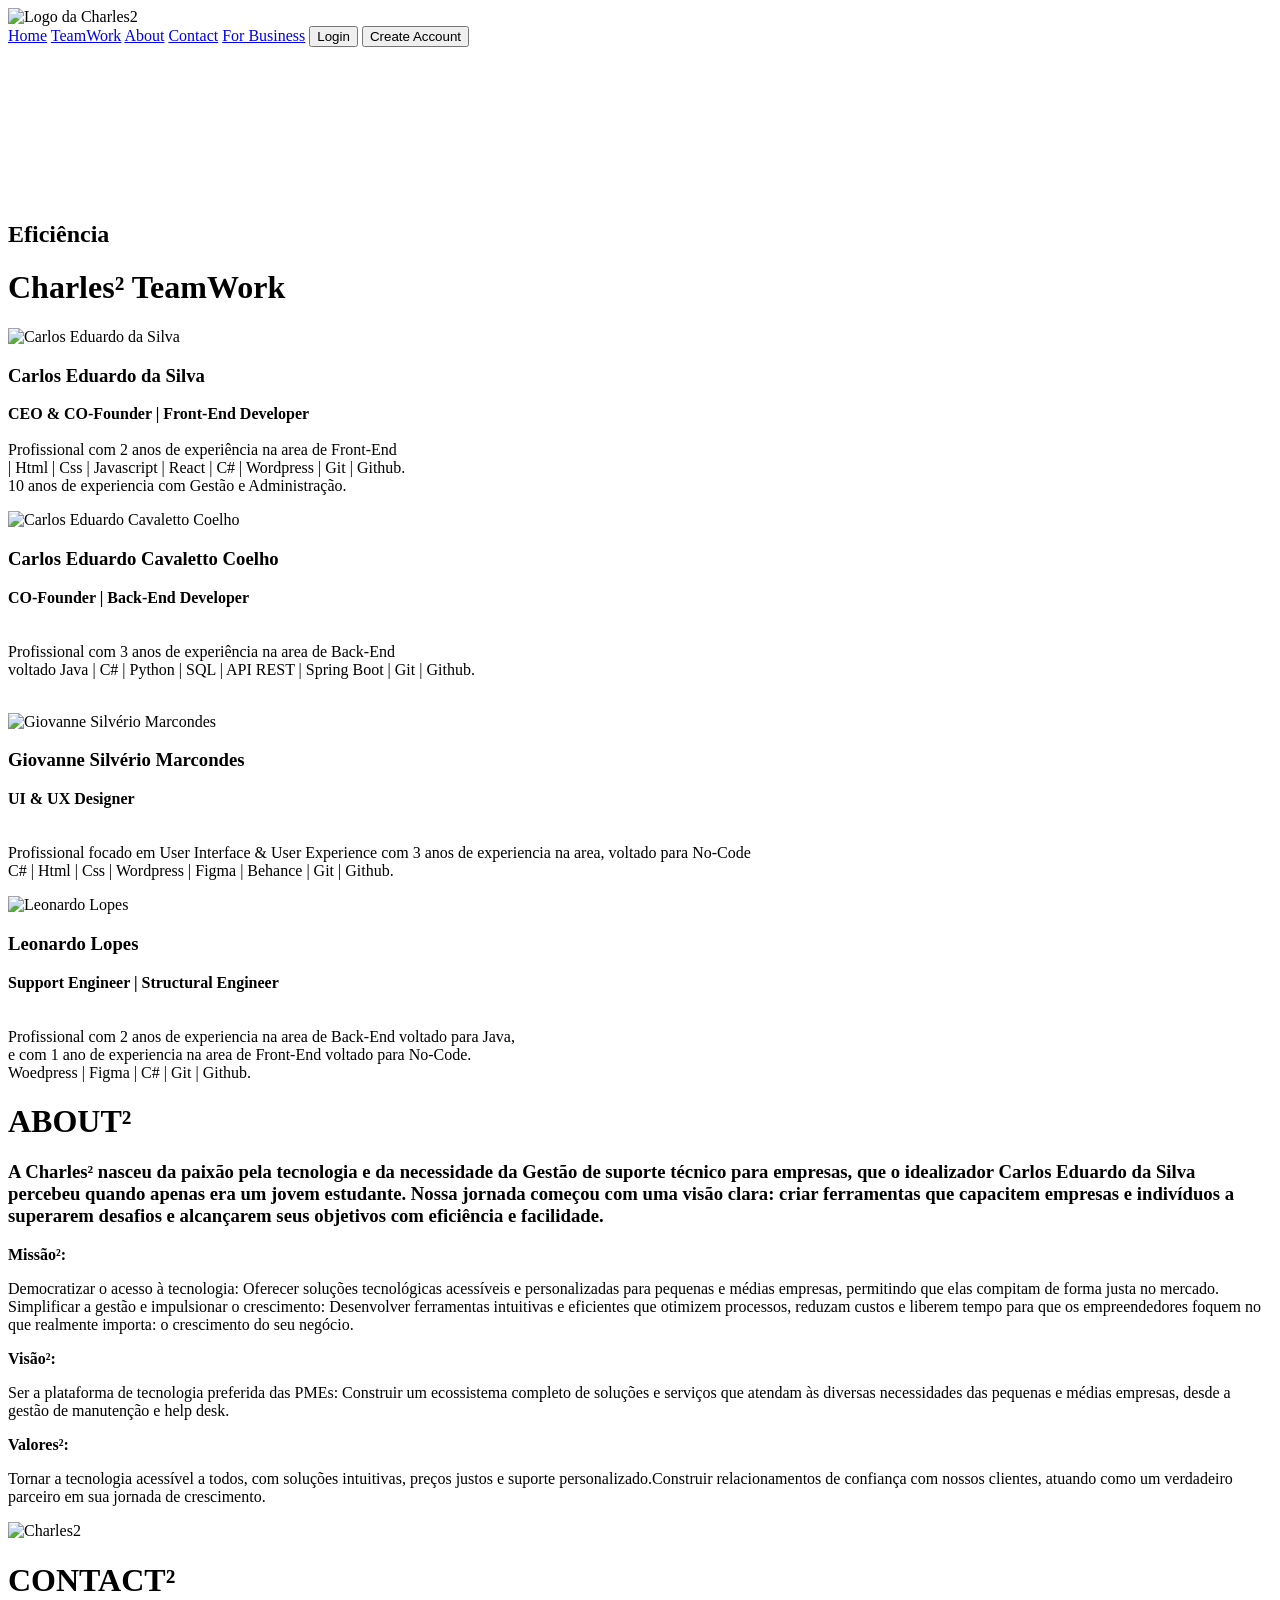
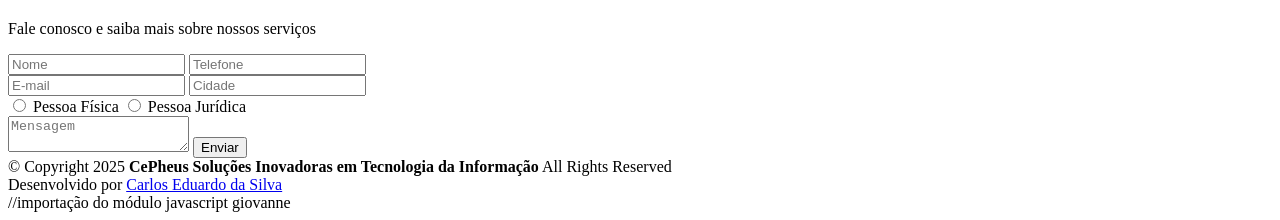
==== index.html @ c358fe12 "Update index.html" ====
<!DOCTYPE html>
<html lang="pt-br">
<head>
    <meta charset="UTF-8">
    <meta name="viewport" content="width=device-width, initial-scale=1.0">
    <title>Charles²</title>
    <link rel="stylesheet" href="css/style.css">
</head>
<body>
    <header class="header">
        <img src="Images/Charles2-removebg-preview.png" width="200" height="200" alt="Logo da Charles2" class="logo">
        <nav>
            <a href="#">Home</a>
            <a href="#">TeamWork</a>
            <a href="#">About</a>
            <a href="#">Contact</a>
            <a href="#">For Business</a>
            <a href="Login.html"><button class="button">Login</button></a>
            <a href="Cadastro.html"><button class="button">Create Account</button></a>
        </nav>
    </header>
    
    <section class="hero">
        <video autoplay loop muted playinline class="background-video">
            <source src="Images/2675511-hd_1920_1080_24fps (1).mp4" type="video/mp4">
        </video>
        <div class="hero-content">
            <h1>Eficiência
                <span class="texto-animado"></span>
            </h1>
        </div>
    </section>
    
    <div class="container">
        <h1 class="titulo">Charles² TeamWork</h1>
        <div class="caracteristicas">
            <div class="caracteristica">
                <img src="Images/Imagem do WhatsApp de 2025-02-23 à(s) 17.45.38_b3ac5380.jpg" width="100" height="400" alt="Carlos Eduardo da Silva">
                <h3>Carlos Eduardo da Silva</h3>
                <p><strong> CEO & CO-Founder | Front-End Developer</strong><br><br>Profissional com 2 anos de experiência na area de Front-End<br> | Html | Css | Javascript | React | C# | Wordpress | Git | Github.<br> 10 anos de experiencia com Gestão e Administração.</p>
                </a>
            </div>
            <div class="caracteristica">
                <img src="Images/Carlão.png" alt="Carlos Eduardo Cavaletto Coelho">
                <h3>Carlos Eduardo Cavaletto Coelho</h3>
                <p><strong>CO-Founder | Back-End Developer</strong><br><br><br>Profissional com 3 anos de experiência na area de Back-End<br> voltado Java | C# | Python | SQL | API REST | Spring Boot | Git | Github.<br> <br></p>
            </div>
            <div class="caracteristica">
                <img src="Images/gio.png" width="100" height="400" alt="Giovanne Silvério Marcondes">
                <h3>Giovanne Silvério Marcondes<br></h3>
                <p><strong> UI & UX Designer</strong><br><br><br>Profissional focado em User Interface & User Experience com 3 anos de experiencia na area, voltado para No-Code<br>C# | Html | Css | Wordpress | Figma | Behance | Git | Github.</p>
            </div>
            <div class="caracteristica">
                <img src="Images/Leo.png" alt="Leonardo Lopes">
                <h3>Leonardo Lopes</h3>
                <p><strong>Support Engineer | Structural Engineer</strong><br><br> <br>Profissional com 2 anos de experiencia na area de Back-End voltado para Java,<br> e com 1 ano de experiencia na area de Front-End voltado para No-Code.<br> Woedpress | Figma | C# | Git | Github.</p>
            </div>
        </div>
    </div>
    
    <div class="sobre">
        <h1>ABOUT²</h1>
        <h3>A Charles² nasceu da paixão pela tecnologia e da necessidade da Gestão de suporte técnico para empresas, que o idealizador Carlos Eduardo da Silva percebeu quando apenas era um jovem estudante. Nossa jornada começou com uma visão clara: criar ferramentas que capacitem empresas e indivíduos a superarem desafios e alcançarem seus objetivos com eficiência e facilidade.</h3>
        <strong>Missão²:</strong>
        <p>Democratizar o acesso à tecnologia: Oferecer soluções tecnológicas acessíveis e personalizadas para pequenas e médias empresas, permitindo que elas compitam de forma justa no mercado.<br>Simplificar a gestão e impulsionar o crescimento: Desenvolver ferramentas intuitivas e eficientes que otimizem processos, reduzam custos e liberem tempo para que os empreendedores foquem no que realmente importa: o crescimento do seu negócio.</p>
        <strong>Visão²:</strong>
        <p>Ser a plataforma de tecnologia preferida das PMEs: Construir um ecossistema completo de soluções e serviços que atendam às diversas necessidades das pequenas e médias empresas, desde a gestão de manutenção e help desk.</p>
        <strong>Valores²:</strong>
        <p>Tornar a tecnologia acessível a todos, com soluções intuitivas, preços justos e suporte personalizado.Construir relacionamentos de confiança com nossos clientes, atuando como um verdadeiro parceiro em sua jornada de crescimento.</p>
        <img src="Images/Charles2-removebg-preview.png" width="400" height="400" alt="Charles2">
    </div>
    
    <div class="contato">
        <h1>CONTACT²</h1>
        <p>Fale conosco e saiba mais sobre nossos serviços</p>
        <form>
            <div class="form-row">
                <input type="text" id="nome" name="nome" placeholder="Nome">
                <input type="tel" id="telefone" name="telefone" placeholder="Telefone">
            </div>
            <div class="form-row">
                <input type="email" id="email" name="email" placeholder="E-mail">
                <input type="text" id="cidade" name="cidade" placeholder="Cidade">
            </div>
            <div class="radio-group">
                <input type="radio" id="pf" name="tipo_plano" value="pf">
                <label for="pf">Pessoa Física</label>
                <input type="radio" id="pj" name="tipo_plano" value="pj">
                <label for="pj">Pessoa Jurídica</label>
            </div>
            <textarea id="mensagem" name="mensagem" placeholder="Mensagem"></textarea>
            <button type="submit">Enviar</button>
        </form>
    </div>
    
    <footer id="footer">
        <div class="copyright">
            &copy; Copyright 2025 <strong>CePheus Soluções Inovadoras em Tecnologia da Informação</strong> All Rights Reserved
        </div>
        <div class="credits">
            Desenvolvido por <a href="https://caaeduardo.github.io/link-bio-cadu/">Carlos Eduardo da Silva</a>
        </div>
    </footer>
    
    //importação do módulo javascript giovanne
    <script type="module" src="javascript/script.js"></script>
</body>
</html>
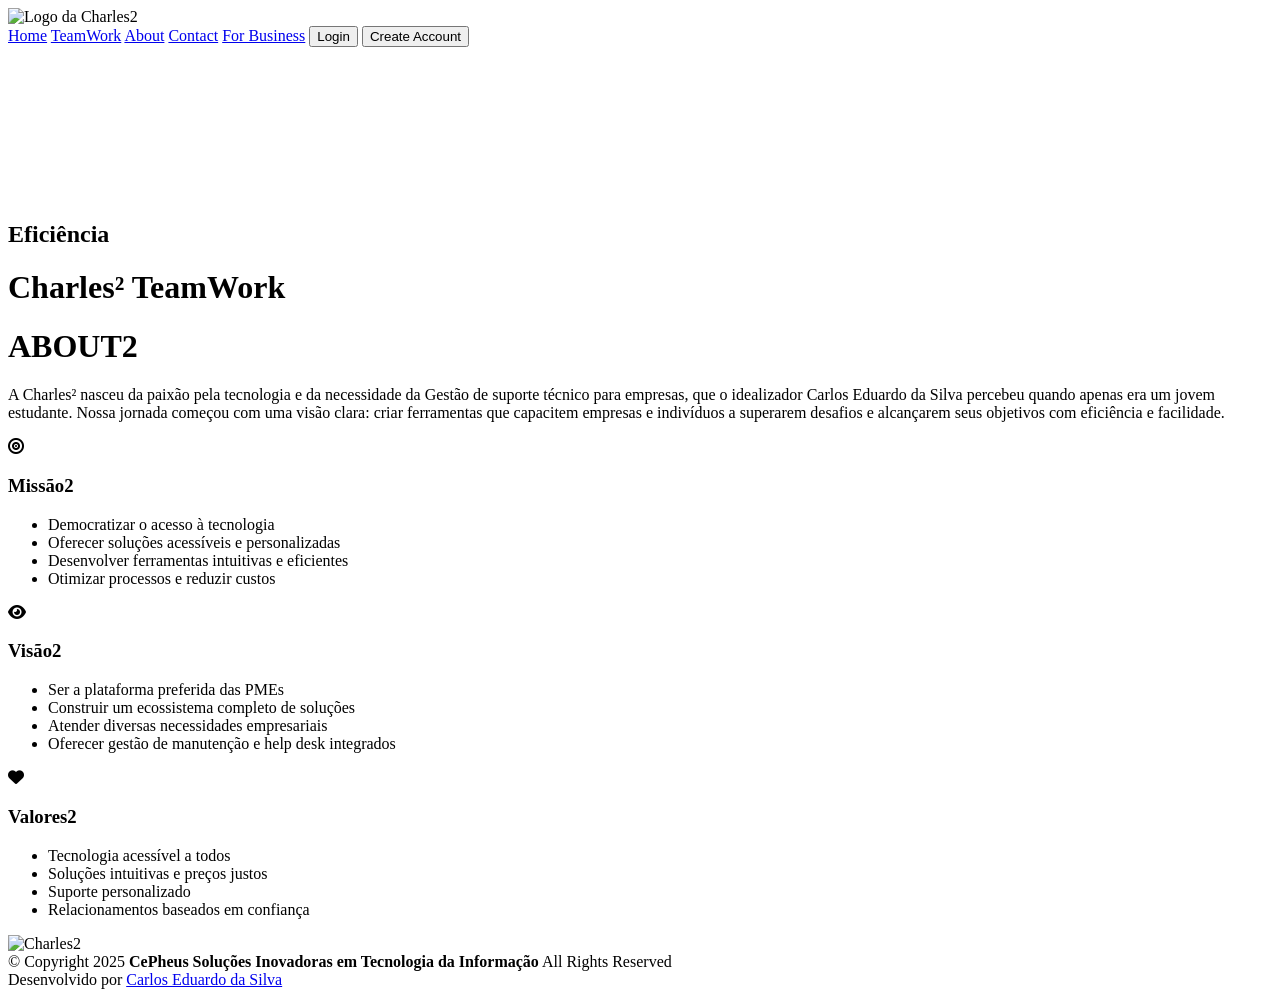
==== commit 2378dcf8: "Version 12.0.0 Construção do For ForBusiness e correção de erros" ====
--- a/index.html
+++ b/index.html
@@ -1,108 +1,109 @@
-<!DOCTYPE html>
-<html lang="pt-br">
-<head>
-    <meta charset="UTF-8">
-    <meta name="viewport" content="width=device-width, initial-scale=1.0">
-    <title>Charles²</title>
-    <link rel="stylesheet" href="css/style.css">
-</head>
-<body>
-    <header class="header">
-        <img src="Images/Charles2-removebg-preview.png" width="200" height="200" alt="Logo da Charles2" class="logo">
-        <nav>
-            <a href="#">Home</a>
-            <a href="#">TeamWork</a>
-            <a href="#">About</a>
-            <a href="#">Contact</a>
-            <a href="#">For Business</a>
-            <a href="Login.html"><button class="button">Login</button></a>
-            <a href="Cadastro.html"><button class="button">Create Account</button></a>
-        </nav>
-    </header>
-    
-    <section class="hero">
-        <video autoplay loop muted playinline class="background-video">
-            <source src="Images/2675511-hd_1920_1080_24fps (1).mp4" type="video/mp4">
-        </video>
-        <div class="hero-content">
-            <h1>Eficiência
-                <span class="texto-animado"></span>
-            </h1>
-        </div>
-    </section>
-    
-    <div class="container">
-        <h1 class="titulo">Charles² TeamWork</h1>
-        <div class="caracteristicas">
-            <div class="caracteristica">
-                <img src="Images/Imagem do WhatsApp de 2025-02-23 à(s) 17.45.38_b3ac5380.jpg" width="100" height="400" alt="Carlos Eduardo da Silva">
-                <h3>Carlos Eduardo da Silva</h3>
-                <p><strong> CEO & CO-Founder | Front-End Developer</strong><br><br>Profissional com 2 anos de experiência na area de Front-End<br> | Html | Css | Javascript | React | C# | Wordpress | Git | Github.<br> 10 anos de experiencia com Gestão e Administração.</p>
-                </a>
-            </div>
-            <div class="caracteristica">
-                <img src="Images/Carlão.png" alt="Carlos Eduardo Cavaletto Coelho">
-                <h3>Carlos Eduardo Cavaletto Coelho</h3>
-                <p><strong>CO-Founder | Back-End Developer</strong><br><br><br>Profissional com 3 anos de experiência na area de Back-End<br> voltado Java | C# | Python | SQL | API REST | Spring Boot | Git | Github.<br> <br></p>
-            </div>
-            <div class="caracteristica">
-                <img src="Images/gio.png" width="100" height="400" alt="Giovanne Silvério Marcondes">
-                <h3>Giovanne Silvério Marcondes<br></h3>
-                <p><strong> UI & UX Designer</strong><br><br><br>Profissional focado em User Interface & User Experience com 3 anos de experiencia na area, voltado para No-Code<br>C# | Html | Css | Wordpress | Figma | Behance | Git | Github.</p>
-            </div>
-            <div class="caracteristica">
-                <img src="Images/Leo.png" alt="Leonardo Lopes">
-                <h3>Leonardo Lopes</h3>
-                <p><strong>Support Engineer | Structural Engineer</strong><br><br> <br>Profissional com 2 anos de experiencia na area de Back-End voltado para Java,<br> e com 1 ano de experiencia na area de Front-End voltado para No-Code.<br> Woedpress | Figma | C# | Git | Github.</p>
-            </div>
-        </div>
-    </div>
-    
-    <div class="sobre">
-        <h1>ABOUT²</h1>
-        <h3>A Charles² nasceu da paixão pela tecnologia e da necessidade da Gestão de suporte técnico para empresas, que o idealizador Carlos Eduardo da Silva percebeu quando apenas era um jovem estudante. Nossa jornada começou com uma visão clara: criar ferramentas que capacitem empresas e indivíduos a superarem desafios e alcançarem seus objetivos com eficiência e facilidade.</h3>
-        <strong>Missão²:</strong>
-        <p>Democratizar o acesso à tecnologia: Oferecer soluções tecnológicas acessíveis e personalizadas para pequenas e médias empresas, permitindo que elas compitam de forma justa no mercado.<br>Simplificar a gestão e impulsionar o crescimento: Desenvolver ferramentas intuitivas e eficientes que otimizem processos, reduzam custos e liberem tempo para que os empreendedores foquem no que realmente importa: o crescimento do seu negócio.</p>
-        <strong>Visão²:</strong>
-        <p>Ser a plataforma de tecnologia preferida das PMEs: Construir um ecossistema completo de soluções e serviços que atendam às diversas necessidades das pequenas e médias empresas, desde a gestão de manutenção e help desk.</p>
-        <strong>Valores²:</strong>
-        <p>Tornar a tecnologia acessível a todos, com soluções intuitivas, preços justos e suporte personalizado.Construir relacionamentos de confiança com nossos clientes, atuando como um verdadeiro parceiro em sua jornada de crescimento.</p>
-        <img src="Images/Charles2-removebg-preview.png" width="400" height="400" alt="Charles2">
-    </div>
-    
-    <div class="contato">
-        <h1>CONTACT²</h1>
-        <p>Fale conosco e saiba mais sobre nossos serviços</p>
-        <form>
-            <div class="form-row">
-                <input type="text" id="nome" name="nome" placeholder="Nome">
-                <input type="tel" id="telefone" name="telefone" placeholder="Telefone">
-            </div>
-            <div class="form-row">
-                <input type="email" id="email" name="email" placeholder="E-mail">
-                <input type="text" id="cidade" name="cidade" placeholder="Cidade">
-            </div>
-            <div class="radio-group">
-                <input type="radio" id="pf" name="tipo_plano" value="pf">
-                <label for="pf">Pessoa Física</label>
-                <input type="radio" id="pj" name="tipo_plano" value="pj">
-                <label for="pj">Pessoa Jurídica</label>
-            </div>
-            <textarea id="mensagem" name="mensagem" placeholder="Mensagem"></textarea>
-            <button type="submit">Enviar</button>
-        </form>
-    </div>
-    
-    <footer id="footer">
-        <div class="copyright">
-            &copy; Copyright 2025 <strong>CePheus Soluções Inovadoras em Tecnologia da Informação</strong> All Rights Reserved
-        </div>
-        <div class="credits">
-            Desenvolvido por <a href="https://caaeduardo.github.io/link-bio-cadu/">Carlos Eduardo da Silva</a>
-        </div>
-    </footer>
-    
-    //importação do módulo javascript giovanne
-    <script type="module" src="javascript/script.js"></script>
-</body>
-</html>
+<!DOCTYPE html>
+<html lang="pt-br">
+<head>
+    <meta charset="UTF-8">
+    <meta name="viewport" content="width=device-width, initial-scale=1.0">
+    <title>Charles²</title>
+    <link href="https://fonts.googleapis.com/icon?family=Material+Icons" rel="stylesheet">
+    <link rel="stylesheet" href="https://cdnjs.cloudflare.com/ajax/libs/font-awesome/6.0.0-beta3/css/all.min.css">
+    <link rel="stylesheet" href="css/style.css">
+</head>
+<body>
+    <header class="header">
+        <img src="Images/Charles2-removebg-preview.png" width="200" height="200" alt="Logo da Charles2" class="logo">
+        <nav>
+            <a href="#">Home</a>
+            <a href="teamwork.html">TeamWork</a>
+            <a href="#">About</a>
+            <a href="#">Contact</a>
+            <a href="ForBusiness.html">For Business</a>
+            <a href="Login.html"><button class="button">Login</button></a>
+            <a href="Cadastro.html"><button class="button">Create Account</button></a>
+        </nav>
+    </header>
+    
+    <section class="hero">
+        <video autoplay loop muted playinline class="background-video">
+            <source src="Images/2675511-hd_1920_1080_24fps (1).mp4" type="video/mp4">
+        </video>
+        <div class="hero-content">
+            <h1>Eficiência
+                <span class="texto-animado"></span>
+            </h1>
+        </div>
+    </section>
+    
+    <div class="container">
+        <h1 class="titulo">Charles² TeamWork</h1>
+        <div class="caracteristicas">
+            <!-- Seu conteúdo existente da equipe -->
+        </div>
+    </div>
+    
+    <!-- Seção About com Cards -->
+    <div class="about-section">
+        <div class="about-header">
+            <h1>ABOUT<span class="superscript">2</span></h1>
+            <p class="about-intro">A Charles² nasceu da paixão pela tecnologia e da necessidade da Gestão de suporte técnico para empresas, que o idealizador Carlos Eduardo da Silva percebeu quando apenas era um jovem estudante. Nossa jornada começou com uma visão clara: criar ferramentas que capacitem empresas e indivíduos a superarem desafios e alcançarem seus objetivos com eficiência e facilidade.</p>
+        </div>
+        
+        <div class="mission-cards">
+            <div class="mission-card">
+                <div class="card-icon">
+                    <i class="fas fa-bullseye"></i>
+                </div>
+                <h3>Missão<span class="superscript">2</span></h3>
+                <ul>
+                    <li>Democratizar o acesso à tecnologia</li>
+                    <li>Oferecer soluções acessíveis e personalizadas</li>
+                    <li>Desenvolver ferramentas intuitivas e eficientes</li>
+                    <li>Otimizar processos e reduzir custos</li>
+                </ul>
+            </div>
+            
+            <div class="mission-card">
+                <div class="card-icon">
+                    <i class="fas fa-eye"></i>
+                </div>
+                <h3>Visão<span class="superscript">2</span></h3>
+                <ul>
+                    <li>Ser a plataforma preferida das PMEs</li>
+                    <li>Construir um ecossistema completo de soluções</li>
+                    <li>Atender diversas necessidades empresariais</li>
+                    <li>Oferecer gestão de manutenção e help desk integrados</li>
+                </ul>
+            </div>
+            
+            <div class="mission-card">
+                <div class="card-icon">
+                    <i class="fas fa-heart"></i>
+                </div>
+                <h3>Valores<span class="superscript">2</span></h3>
+                <ul>
+                    <li>Tecnologia acessível a todos</li>
+                    <li>Soluções intuitivas e preços justos</li>
+                    <li>Suporte personalizado</li>
+                    <li>Relacionamentos baseados em confiança</li>
+                </ul>
+            </div>
+        </div>
+        
+        <div class="about-image">
+            <img src="Images/Charles2-removebg-preview.png" alt="Charles2">
+        </div>
+    </div>
+    
+    <!-- Restante do seu código existente -->
+    
+    <footer id="footer">
+        <div class="copyright">
+            &copy; Copyright 2025 <strong>CePheus Soluções Inovadoras em Tecnologia da Informação</strong> All Rights Reserved
+        </div>
+        <div class="credits">
+            Desenvolvido por <a href="https://caaeduardo.github.io/link-bio-cadu/">Carlos Eduardo da Silva</a>
+        </div>
+    </footer>
+    
+    <script src="javascript/script.js"></script>
+</body>
+</html>
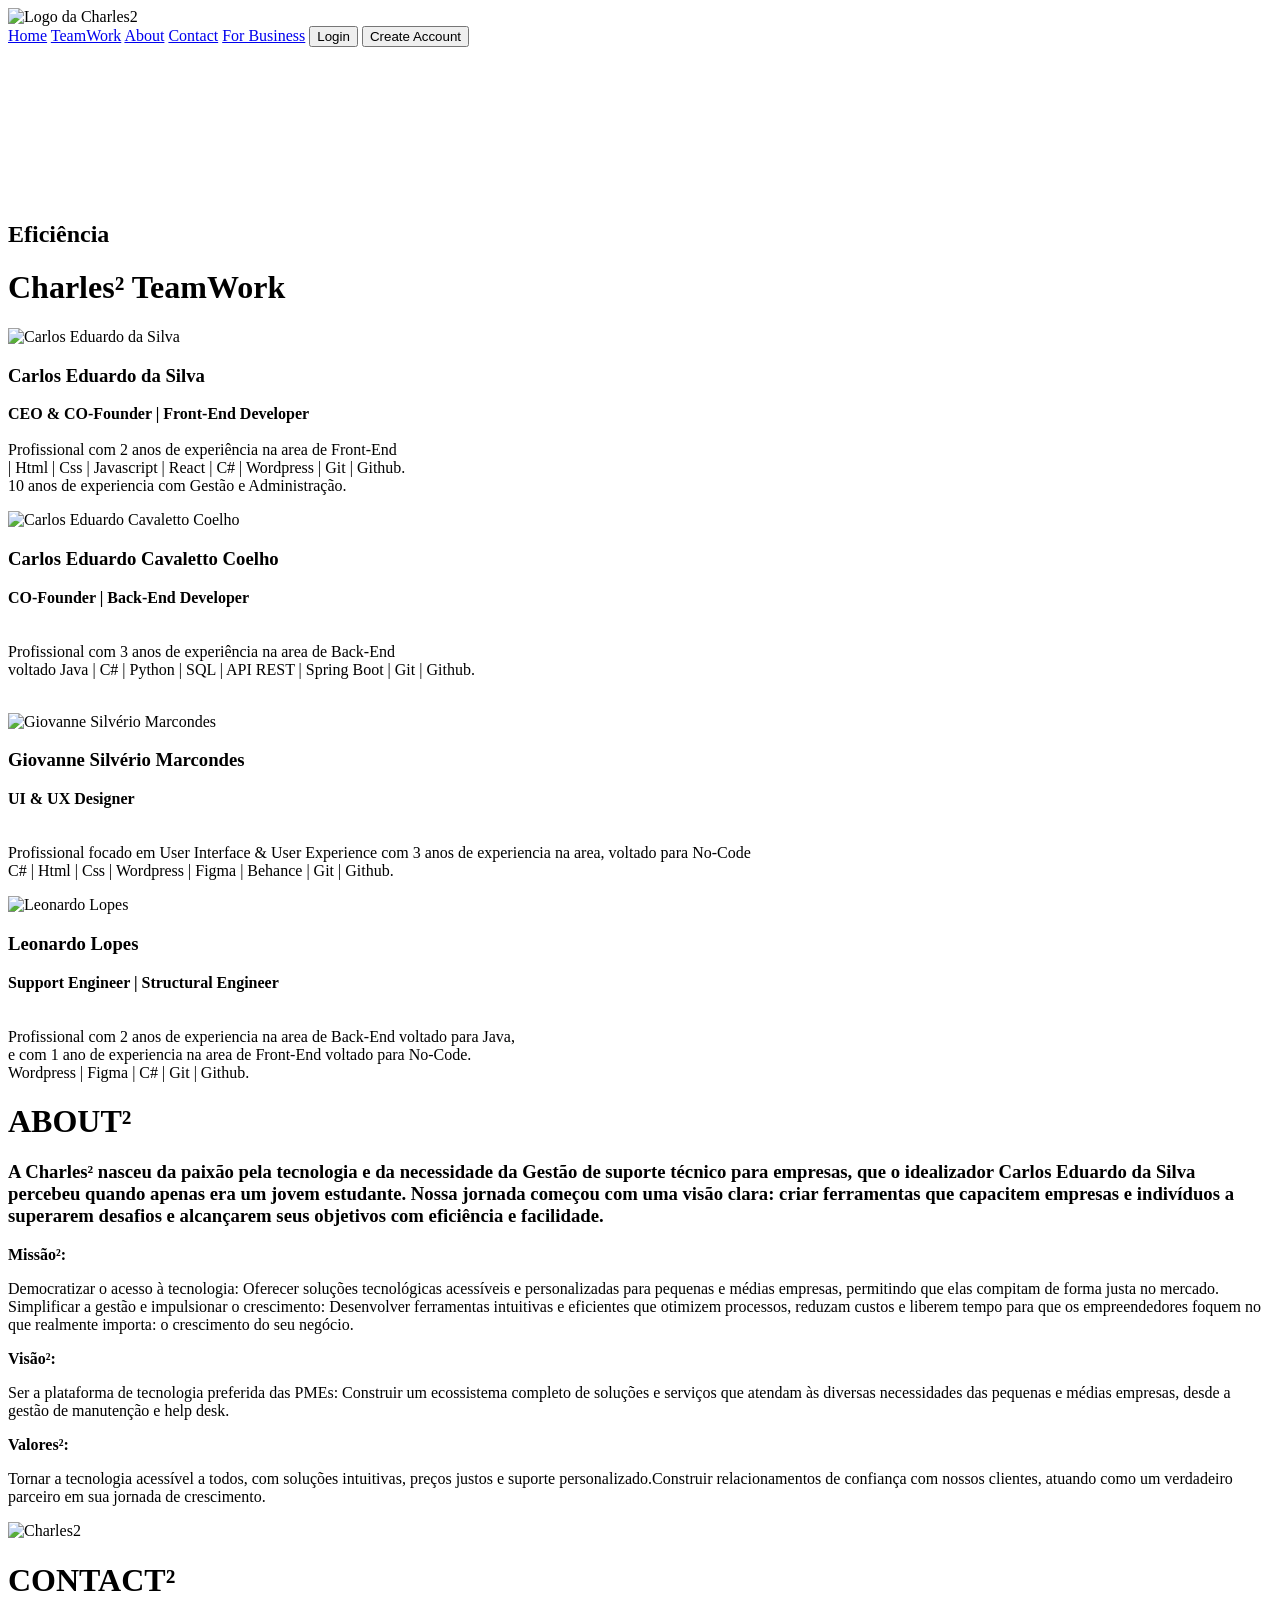
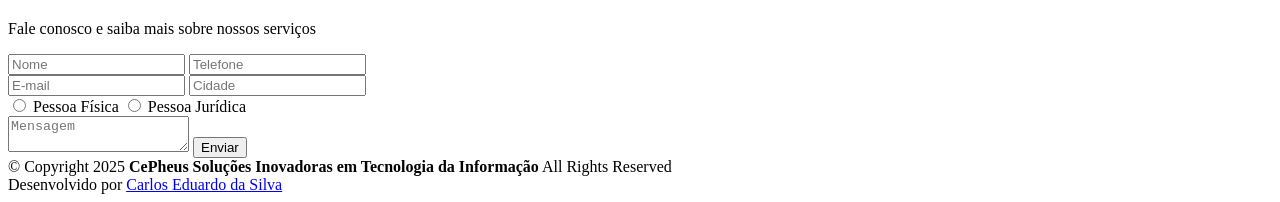
==== commit af66fff1: "[Fix] Corrigido link da página "For Business"" ====
--- a/index.html
+++ b/index.html
@@ -4,8 +4,6 @@
     <meta charset="UTF-8">
     <meta name="viewport" content="width=device-width, initial-scale=1.0">
     <title>Charles²</title>
-    <link href="https://fonts.googleapis.com/icon?family=Material+Icons" rel="stylesheet">
-    <link rel="stylesheet" href="https://cdnjs.cloudflare.com/ajax/libs/font-awesome/6.0.0-beta3/css/all.min.css">
     <link rel="stylesheet" href="css/style.css">
 </head>
 <body>
@@ -36,64 +34,64 @@
     <div class="container">
         <h1 class="titulo">Charles² TeamWork</h1>
         <div class="caracteristicas">
-            <!-- Seu conteúdo existente da equipe -->
+            <div class="caracteristica">
+                <img src="Images/Imagem do WhatsApp de 2025-02-23 à(s) 17.45.38_b3ac5380.jpg" width="100" height="400" alt="Carlos Eduardo da Silva">
+                <h3>Carlos Eduardo da Silva</h3>
+                <p><strong> CEO & CO-Founder | Front-End Developer</strong><br><br>Profissional com 2 anos de experiência na area de Front-End<br> | Html | Css | Javascript | React | C# | Wordpress | Git | Github.<br> 10 anos de experiencia com Gestão e Administração.</p>
+                </a>
+            </div>
+            <div class="caracteristica">
+                <img src="Images/Carlão.png" alt="Carlos Eduardo Cavaletto Coelho">
+                <h3>Carlos Eduardo Cavaletto Coelho</h3>
+                <p><strong>CO-Founder | Back-End Developer</strong><br><br><br>Profissional com 3 anos de experiência na area de Back-End<br> voltado Java | C# | Python | SQL | API REST | Spring Boot | Git | Github.<br> <br></p>
+            </div>
+            <div class="caracteristica">
+                <img src="Images/gio.png" width="100" height="400" alt="Giovanne Silvério Marcondes">
+                <h3>Giovanne Silvério Marcondes<br></h3>
+                <p><strong> UI & UX Designer</strong><br><br><br>Profissional focado em User Interface & User Experience com 3 anos de experiencia na area, voltado para No-Code<br>C# | Html | Css | Wordpress | Figma | Behance | Git | Github.</p>
+            </div>
+            <div class="caracteristica">
+                <img src="Images/Leo.png" alt="Leonardo Lopes">
+                <h3>Leonardo Lopes</h3>
+                <p><strong>Support Engineer | Structural Engineer</strong><br><br> <br>Profissional com 2 anos de experiencia na area de Back-End voltado para Java,<br> e com 1 ano de experiencia na area de Front-End voltado para No-Code.<br> Wordpress | Figma | C# | Git | Github.</p>
+            </div>
         </div>
     </div>
     
-    <!-- Seção About com Cards -->
-    <div class="about-section">
-        <div class="about-header">
-            <h1>ABOUT<span class="superscript">2</span></h1>
-            <p class="about-intro">A Charles² nasceu da paixão pela tecnologia e da necessidade da Gestão de suporte técnico para empresas, que o idealizador Carlos Eduardo da Silva percebeu quando apenas era um jovem estudante. Nossa jornada começou com uma visão clara: criar ferramentas que capacitem empresas e indivíduos a superarem desafios e alcançarem seus objetivos com eficiência e facilidade.</p>
-        </div>
-        
-        <div class="mission-cards">
-            <div class="mission-card">
-                <div class="card-icon">
-                    <i class="fas fa-bullseye"></i>
-                </div>
-                <h3>Missão<span class="superscript">2</span></h3>
-                <ul>
-                    <li>Democratizar o acesso à tecnologia</li>
-                    <li>Oferecer soluções acessíveis e personalizadas</li>
-                    <li>Desenvolver ferramentas intuitivas e eficientes</li>
-                    <li>Otimizar processos e reduzir custos</li>
-                </ul>
-            </div>
-            
-            <div class="mission-card">
-                <div class="card-icon">
-                    <i class="fas fa-eye"></i>
-                </div>
-                <h3>Visão<span class="superscript">2</span></h3>
-                <ul>
-                    <li>Ser a plataforma preferida das PMEs</li>
-                    <li>Construir um ecossistema completo de soluções</li>
-                    <li>Atender diversas necessidades empresariais</li>
-                    <li>Oferecer gestão de manutenção e help desk integrados</li>
-                </ul>
-            </div>
-            
-            <div class="mission-card">
-                <div class="card-icon">
-                    <i class="fas fa-heart"></i>
-                </div>
-                <h3>Valores<span class="superscript">2</span></h3>
-                <ul>
-                    <li>Tecnologia acessível a todos</li>
-                    <li>Soluções intuitivas e preços justos</li>
-                    <li>Suporte personalizado</li>
-                    <li>Relacionamentos baseados em confiança</li>
-                </ul>
-            </div>
-        </div>
-        
-        <div class="about-image">
-            <img src="Images/Charles2-removebg-preview.png" alt="Charles2">
-        </div>
+    <div class="sobre">
+        <h1>ABOUT²</h1>
+        <h3>A Charles² nasceu da paixão pela tecnologia e da necessidade da Gestão de suporte técnico para empresas, que o idealizador Carlos Eduardo da Silva percebeu quando apenas era um jovem estudante. Nossa jornada começou com uma visão clara: criar ferramentas que capacitem empresas e indivíduos a superarem desafios e alcançarem seus objetivos com eficiência e facilidade.</h3>
+        <strong>Missão²:</strong>
+        <p>Democratizar o acesso à tecnologia: Oferecer soluções tecnológicas acessíveis e personalizadas para pequenas e médias empresas, permitindo que elas compitam de forma justa no mercado.<br>Simplificar a gestão e impulsionar o crescimento: Desenvolver ferramentas intuitivas e eficientes que otimizem processos, reduzam custos e liberem tempo para que os empreendedores foquem no que realmente importa: o crescimento do seu negócio.</p>
+        <strong>Visão²:</strong>
+        <p>Ser a plataforma de tecnologia preferida das PMEs: Construir um ecossistema completo de soluções e serviços que atendam às diversas necessidades das pequenas e médias empresas, desde a gestão de manutenção e help desk.</p>
+        <strong>Valores²:</strong>
+        <p>Tornar a tecnologia acessível a todos, com soluções intuitivas, preços justos e suporte personalizado.Construir relacionamentos de confiança com nossos clientes, atuando como um verdadeiro parceiro em sua jornada de crescimento.</p>
+        <img src="Images/Charles2-removebg-preview.png" width="400" height="400" alt="Charles2">
     </div>
     
-    <!-- Restante do seu código existente -->
+    <div class="contato">
+        <h1>CONTACT²</h1>
+        <p>Fale conosco e saiba mais sobre nossos serviços</p>
+        <form>
+            <div class="form-row">
+                <input type="text" id="nome" name="nome" placeholder="Nome">
+                <input type="tel" id="telefone" name="telefone" placeholder="Telefone">
+            </div>
+            <div class="form-row">
+                <input type="email" id="email" name="email" placeholder="E-mail">
+                <input type="text" id="cidade" name="cidade" placeholder="Cidade">
+            </div>
+            <div class="radio-group">
+                <input type="radio" id="pf" name="tipo_plano" value="pf">
+                <label for="pf">Pessoa Física</label>
+                <input type="radio" id="pj" name="tipo_plano" value="pj">
+                <label for="pj">Pessoa Jurídica</label>
+            </div>
+            <textarea id="mensagem" name="mensagem" placeholder="Mensagem"></textarea>
+            <button type="submit">Enviar</button>
+        </form>
+    </div>
     
     <footer id="footer">
         <div class="copyright">
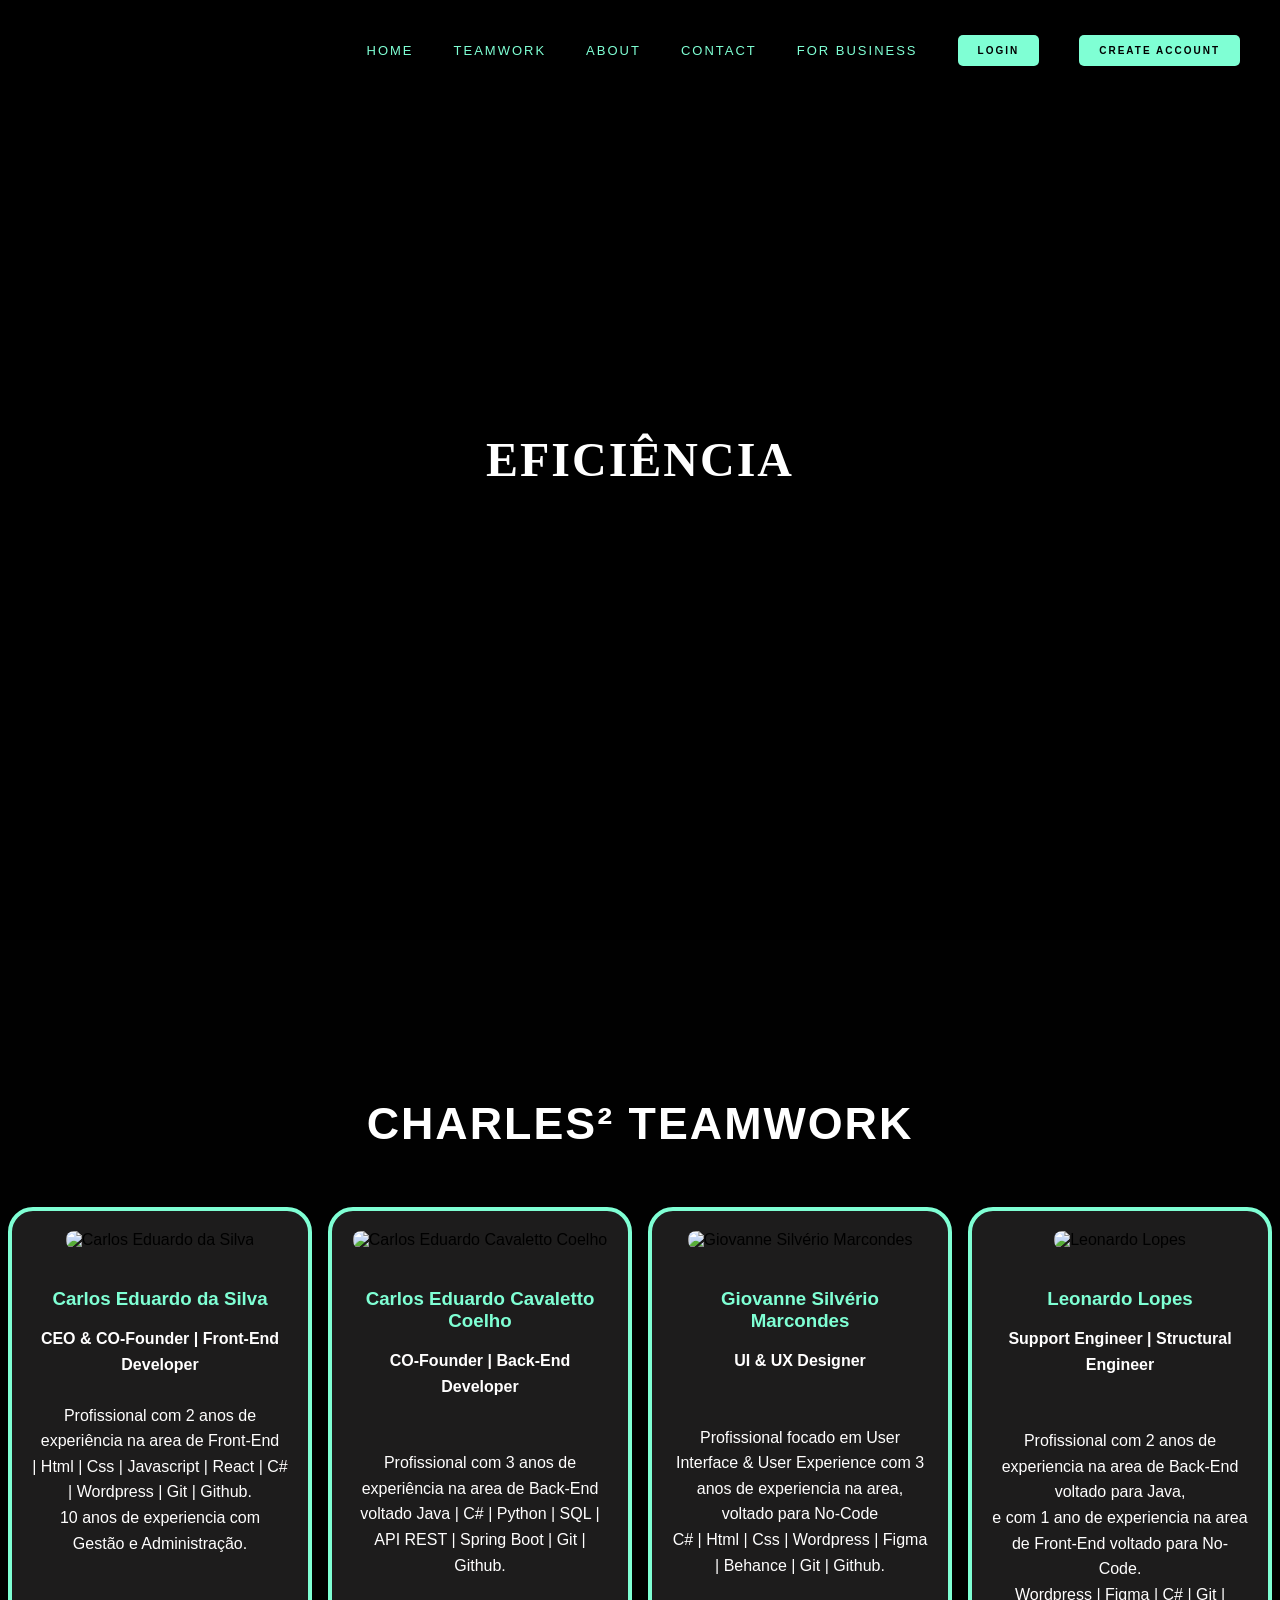
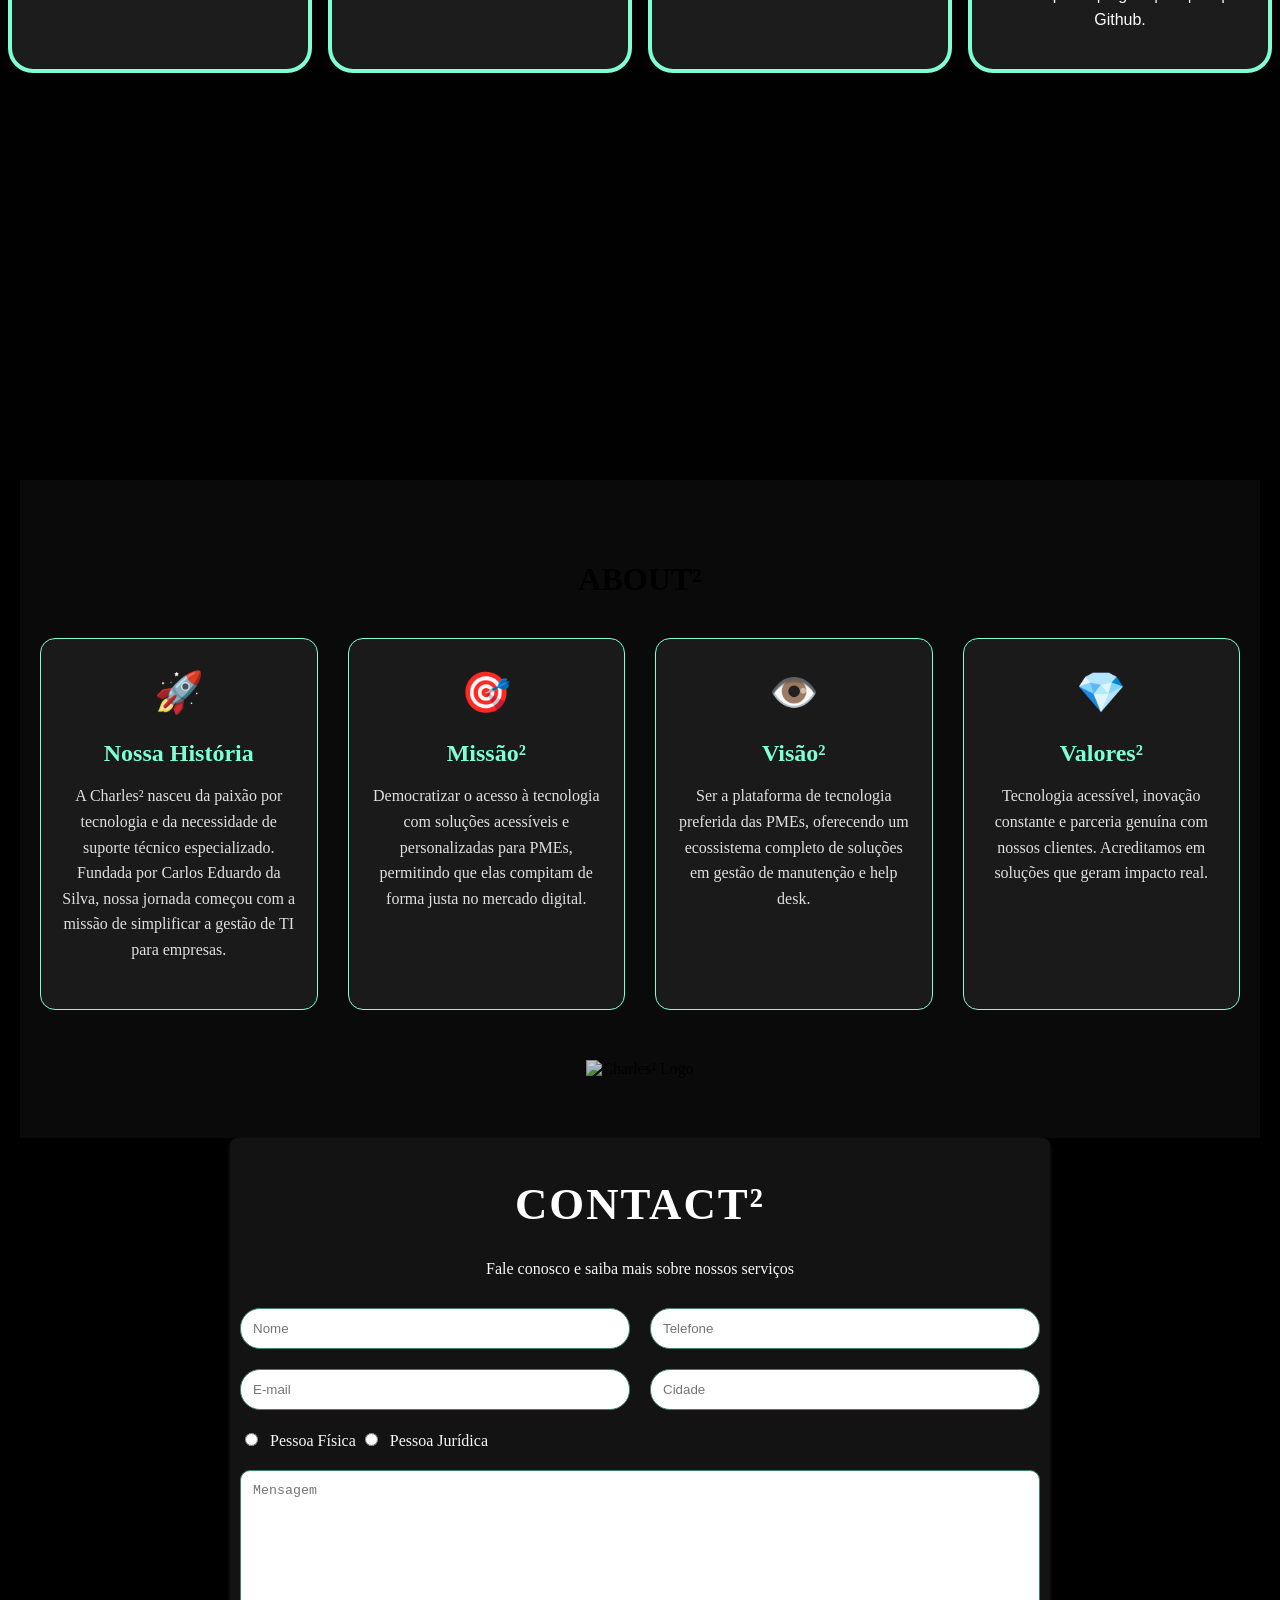
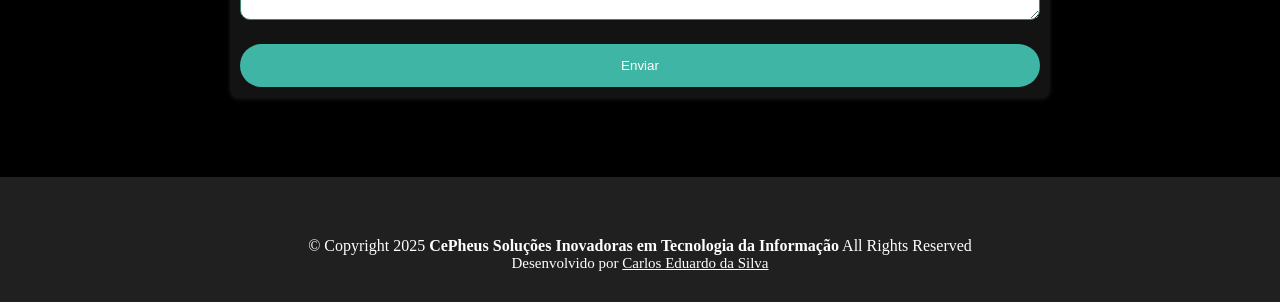
==== commit cf8c8033: "Versão 13.0.0 correção de bugs e melhorias" ====
--- a/index.html
+++ b/index.html
@@ -12,8 +12,8 @@
         <nav>
             <a href="#">Home</a>
             <a href="teamwork.html">TeamWork</a>
-            <a href="#">About</a>
-            <a href="#">Contact</a>
+            <a href="#about">About</a>
+            <a href="#contact">Contact</a>
             <a href="ForBusiness.html">For Business</a>
             <a href="Login.html"><button class="button">Login</button></a>
             <a href="Cadastro.html"><button class="button">Create Account</button></a>
@@ -57,20 +57,46 @@
             </div>
         </div>
     </div>
+   
+    <div class="sobre" id="about">
+    <h1>ABOUT²</h1>
     
-    <div class="sobre">
-        <h1>ABOUT²</h1>
-        <h3>A Charles² nasceu da paixão pela tecnologia e da necessidade da Gestão de suporte técnico para empresas, que o idealizador Carlos Eduardo da Silva percebeu quando apenas era um jovem estudante. Nossa jornada começou com uma visão clara: criar ferramentas que capacitem empresas e indivíduos a superarem desafios e alcançarem seus objetivos com eficiência e facilidade.</h3>
-        <strong>Missão²:</strong>
-        <p>Democratizar o acesso à tecnologia: Oferecer soluções tecnológicas acessíveis e personalizadas para pequenas e médias empresas, permitindo que elas compitam de forma justa no mercado.<br>Simplificar a gestão e impulsionar o crescimento: Desenvolver ferramentas intuitivas e eficientes que otimizem processos, reduzam custos e liberem tempo para que os empreendedores foquem no que realmente importa: o crescimento do seu negócio.</p>
-        <strong>Visão²:</strong>
-        <p>Ser a plataforma de tecnologia preferida das PMEs: Construir um ecossistema completo de soluções e serviços que atendam às diversas necessidades das pequenas e médias empresas, desde a gestão de manutenção e help desk.</p>
-        <strong>Valores²:</strong>
-        <p>Tornar a tecnologia acessível a todos, com soluções intuitivas, preços justos e suporte personalizado.Construir relacionamentos de confiança com nossos clientes, atuando como um verdadeiro parceiro em sua jornada de crescimento.</p>
-        <img src="Images/Charles2-removebg-preview.png" width="400" height="400" alt="Charles2">
+    <div class="about-cards">
+        <!-- Card 1: História -->
+        <div class="about-card">
+            <div class="card-icon">🚀</div>
+            <h3>Nossa História</h3>
+            <p>A Charles² nasceu da paixão por tecnologia e da necessidade de suporte técnico especializado. Fundada por Carlos Eduardo da Silva, nossa jornada começou com a missão de simplificar a gestão de TI para empresas.</p>
+        </div>
+
+        <!-- Card 2: Missão -->
+        <div class="about-card">
+            <div class="card-icon">🎯</div>
+            <h3>Missão²</h3>
+            <p>Democratizar o acesso à tecnologia com soluções acessíveis e personalizadas para PMEs, permitindo que elas compitam de forma justa no mercado digital.</p>
+        </div>
+
+        <!-- Card 3: Visão -->
+        <div class="about-card">
+            <div class="card-icon">👁️</div>
+            <h3>Visão²</h3>
+            <p>Ser a plataforma de tecnologia preferida das PMEs, oferecendo um ecossistema completo de soluções em gestão de manutenção e help desk.</p>
+        </div>
+
+        <!-- Card 4: Valores -->
+        <div class="about-card">
+            <div class="card-icon">💎</div>
+            <h3>Valores²</h3>
+            <p>Tecnologia acessível, inovação constante e parceria genuína com nossos clientes. Acreditamos em soluções que geram impacto real.</p>
+        </div>
     </div>
+
+    <div class="about-logo">
+        <img src="Images/Charles2-removebg-preview.png" width="200" alt="Charles² Logo">
+    </div>
+</div>
     
-    <div class="contato">
+    <div class="contato" id="contact">
         <h1>CONTACT²</h1>
         <p>Fale conosco e saiba mais sobre nossos serviços</p>
         <form>
--- a/css/style.css
+++ b/css/style.css
@@ -0,0 +1,514 @@
+body 
+{
+    background-color: #000000;
+    margin: 0;
+    padding: 0;
+    display: flex;
+    flex-direction: column;
+    justify-content: center;
+    align-items: center;
+}
+header
+{
+    position: absolute; 
+    font-family: 'Gill Sans', 'Gill Sans MT', Calibri, 'Trebuchet MS', sans-serif;
+    top: 0;
+    left: 0;
+    width: 100%;
+    height: 100px;
+    display: flex;
+    justify-content: space-between;
+    align-items: center;
+    padding: 0 20px;
+    z-index: 100;
+
+}
+
+header.logo
+{
+    width: 200px;
+    height: 200px;
+    margin-right: 0px;
+    border-radius: 50%;
+    object-fit: cover;
+    object-position: center;
+    cursor: pointer;
+}
+
+header nav
+{
+    display: flex;
+    align-items: center;
+    margin-right: 20px;
+}
+
+header nav a
+{
+    color: aquamarine;
+    text-decoration: none;
+    margin-right: 40px;
+    font-size: 13px;
+    font-weight: semibold;
+    text-transform: uppercase;
+    letter-spacing: 2px;
+    transition: color 0.3s ease;
+}
+
+header nav a:hover
+{
+    color: #ffffff;
+}
+
+header button
+{
+    background-color: aquamarine;
+    color: #000000;
+    border: none;
+    padding: 10px 20px;
+    border-radius: 5px;
+    font-size: 10px;
+    font-weight: bold;
+    text-transform: uppercase;
+    letter-spacing: 2px;    
+    cursor: pointer;
+    transition: background-color 0.3s ease;
+}
+
+header button:hover
+{
+    background-color: #9bd0ff;
+    color: #ffffff;
+}   
+section
+{
+    display: flex;
+    flex-direction: column;
+    align-items: center;
+    justify-content: center;
+    height: 100vh;
+    background-color: #000000;
+    text-align: center;
+    color: #ffffff;
+    font-size: 24px;
+    font-weight: bold;
+    text-transform: uppercase;
+    letter-spacing: 2px;
+    line-height: 1.5;
+    padding: 20px;
+}
+section p
+{
+    margin-bottom: 20px;
+}
+
+section .hero
+{
+    position: relative;
+/* Importante para posicionar o conteúdo dentro */
+}
+section .background-video
+{
+    width: 100%;
+    height: auto;
+    display: block; /* Para evitar espaços extras abaixo do vídeo */
+    position: absolute;
+    top: 0;
+    
+    
+}
+section .hero-content
+{
+    position: absolute; /* Posiciona o conteúdo em relação ao .hero */
+    top: 50%; /* Centraliza verticalmente */
+    left: 50%; /* Centraliza horizontalmente */
+    transform: translate(-50%, -50%); /* Ajusta o centro do elemento */
+    color: rgb(255, 255, 255); /* Cor do texto (ajuste conforme necessário) */
+    text-align: center; /* Centraliza o texto horizontalmente */
+    width: 100%; /* Garante que o conteúdo ocupe toda a largura */
+    z-index: 999999; /* Garante que o conteúdo fique acima do vídeo */
+}
+
+section .hero-content h1
+{
+    font-size: 48px;
+    margin-bottom: 20px;
+    
+
+}
+
+.texto-animado
+{
+    color: aquamarine;
+}
+.container {
+    width: 100%;
+    height: 100vh;
+    padding: 120px;
+    background-color: #010101;
+    border-radius: 8px;
+    box-shadow: 0 2px 4px rgba(0, 0, 0, 0.1);
+    font-family: 'Segoe UI', Tahoma, Geneva, Verdana, sans-serif;
+}
+
+.titulo {
+    text-align: center;
+    margin-bottom: 50px;
+    color: #ffffff;
+    font-size: 2.8em;
+    font-weight: bold;
+    text-transform: uppercase;
+    letter-spacing: 2px;
+    line-height: 1.5;
+}
+
+.caracteristicas {
+    display: flex;
+    justify-content: space-around;
+    flex-wrap: wrap;
+}
+
+.caracteristica {
+    text-align: center;
+    padding: 20px;
+    border: 4px solid aquamarine;
+    background-color: #1d1c1c;
+    border-radius: 25px;
+    margin-bottom: 20px;
+    width: 20%;
+    min-width: 250px;
+}
+
+.caracteristica img {
+    width: 200px;
+    height: 300px;
+    margin-bottom: 20px;
+    border-radius: 8px;
+}
+
+.caracteristica h3 {
+    color: aquamarine;
+    margin-bottom: 10px;
+}
+
+.caracteristica p {
+    color: #fffefe;
+    line-height: 1.6;
+}
+
+
+/* Estilos para a seção About Modernizada */
+.sobre {
+    background-color: #0a0a0a;
+    padding: 60px 20px;
+    text-align: center;
+}
+
+.about-cards {
+    display: grid;
+    grid-template-columns: repeat(auto-fit, minmax(250px, 1fr));
+    gap: 30px;
+    max-width: 1200px;
+    margin: 40px auto;
+}
+
+.about-card {
+    background: #1a1a1a;
+    border: 1px solid aquamarine;
+    border-radius: 15px;
+    padding: 30px 20px;
+    transition: transform 0.3s, box-shadow 0.3s;
+}
+
+.about-card:hover {
+    transform: translateY(-10px);
+    box-shadow: 0 10px 20px rgba(127, 255, 212, 0.2);
+}
+
+.card-icon {
+    font-size: 2.5rem;
+    margin-bottom: 20px;
+    color: aquamarine;
+}
+
+.about-card h3 {
+    color: aquamarine;
+    margin-bottom: 15px;
+    font-size: 1.5rem;
+}
+
+.about-card p {
+    color: #e0e0e0;
+    line-height: 1.6;
+}
+
+.about-logo {
+    margin-top: 50px;
+}
+
+.about-logo img {
+    opacity: 0.8;
+    transition: opacity 0.3s;
+}
+
+.about-logo img:hover {
+    opacity: 1;
+}
+
+.contato {
+    background-color: #141313;
+    padding: 10px;
+    border-radius: 8px;
+    box-shadow: 0 2px 4px rgba(255, 255, 255, 0.1);
+    width: 100%;
+    max-width: 800px;
+    margin: 00px auto;
+    
+}
+
+.contato h1 {
+    font-size: 2.8em;
+    color: #ffffff;
+    margin-bottom: 30px;
+    text-transform: uppercase;
+    letter-spacing: 2px;
+    text-align: center;
+}
+
+.contato p {
+    text-align: center;
+    margin-bottom: 30px;
+    color: #f8f6f6;
+}
+
+.contato form input[type="text"],
+.contato form input[type="email"],
+.contato form input[type="tel"],
+.contato form textarea {
+    width: calc(50% - 10px);
+    padding: 12px;
+    margin-bottom: 20px;
+    border: 1px solid rgb(65, 132, 110);
+    border-radius: 20px;
+    box-sizing: border-box;
+}
+
+.contato form textarea {
+    width: 100%;
+    height: 150px;
+    resize: vertical;
+    border-radius: 10px;
+}
+
+.contato form button {
+    background-color: #3fb5a5;
+    color: #fff;
+    padding: 14px 20px;
+    border: none;
+    border-radius: 30px;
+    cursor: pointer;
+    width: 100%;
+}
+
+.contato form button:hover {
+    background-color: #ae18c2;
+}
+
+.form-row {
+    display: flex;
+    justify-content: space-between;
+}
+
+.radio-group {
+    margin-bottom: 20px;
+}
+
+.radio-group label {
+    margin-left: 5px;
+    color: #f8f6f6;
+}
+#footer {
+    background: rgb(32, 32, 32);
+    width: 120%;
+    padding: 30px 0;
+    margin-top: 80px;
+  }  
+  
+  #footer h4 {
+    font-size: 18px;
+    color: #ffffff;
+    margin-bottom: 10px;
+    font-weight: bold;
+  }
+  
+  #footer p {
+    text-align: center;
+    font-size: 14px;
+  }
+  
+  #footer .copyright {  
+    text-align: center;
+    padding-top: 30px;
+    color: #ffffff;
+  }
+  
+  #footer .credits {
+    text-align: center;
+    color: #fefdfd;
+    font-size: 15px;
+  }
+
+  #footer .credits a {
+    color: #ffffff;
+  }
+  
+  #footer .social-icons {
+    margin-top: 20px;
+    display: flex;
+    justify-content: center;
+  }
+  
+  #footer .social-icons a {
+    display: inline-block;
+    margin: 0 10px;
+    color: #ffffff;
+    font-size: 20px;
+    transition: color 0.3s ease;
+  }
+  
+  #footer .social-icons a:hover {
+    color: #ae18c2;
+  }
+
+.login {
+    
+        background-color: rgb(24, 25, 25);
+        border-radius: 8px;
+        box-shadow: 0 2px 4px rgba(160, 20, 20, 0.1);
+        max-width: 800px;
+        margin: 0 auto;
+        display: flex;
+        justify-content: center;
+        align-items: center;
+        font-family: Arial, sans-serif;
+        margin-top:30px;
+
+}
+.login-container {
+    display: flex;
+    justify-content: center;
+    align-items: center;
+    height: 100vh;
+}
+.form-login, .quote-login {
+    padding: 32px;
+    width: 50%;
+}
+.form-login {
+    border-right: 1px solid #4a5568;
+}
+.form-login h2 {
+    color: #8be4ac;
+    font-size: 24px;
+    font-weight: bold;
+    margin-bottom: 24px;
+}
+.form-login input[type="text"],
+.form-login input[type="email"],
+.form-login input[type="password"] {
+    background-color: #333;
+    border: none;
+    border-radius: 4px;
+    color: #e2e8f0;
+    margin-bottom: 16px;
+    padding: 12px;
+    width: 100%;
+}
+.form-login button {
+    background-color: aquamarine;
+    border: none;
+    border-radius: 4px;
+    color: #090909;
+    font-weight: bold;
+    padding: 12px;
+    width: 100%;
+    cursor: pointer;
+}
+.form-login button:hover {
+    background-color: #76e4b6;
+}
+.form-login  .text-center {
+    font-size: 14px;
+    margin-top: 16px;
+    color: white
+}
+.form-login .text-center a {
+    color: #8be4ac;
+    text-decoration: none;
+}
+.form-login .text-center a:hover {
+    text-decoration: underline;
+
+}
+.quote-login
+{
+    display: flex;
+    align-items: center;
+    justify-content: center;
+    
+}
+.quote-login h2 {
+    color: #8be4ac;
+    font-size: 24px;
+    font-weight: bold;
+    margin-bottom: 24px;
+}
+.quote-login p {
+    color: #8be4ac;
+    font-size: 18px;
+    text-align: center;
+    line-height: 1.5;
+
+}
+.button-home {
+    background-color: #3b3b3b;
+    border: none;
+    border-radius: 20px;
+    color: #090909;
+    font-weight: bold;
+    padding: 12px;
+    width: 15%;
+    cursor: pointer;
+}
+.button-home:hover {
+    background-color: #76e4b6;
+}
+.button-home a {
+    text-decoration: none;
+    color: #fcfdfc;
+}
+.form-login input[type="text"]:focus,
+.form-login input[type="email"]:focus,
+.form-login input[type="password"]:focus {
+    outline: none;
+    border: 2px solid #8be4ac;
+}
+.form-login input[type="text"]::placeholder,
+.form-login input[type="email"]::placeholder,
+.form-login input[type="password"]::placeholder {
+    color: #8be4ac;
+}
+.form-login input[type="text"]::-webkit-input-placeholder,
+.form-login input[type="email"]::-webkit-input-placeholder,
+.form-login input[type="password"]::-webkit-input-placeholder {
+    color: #8be4ac;
+}
+.form-login input[type="text"]::-moz-placeholder,
+.form-login input[type="email"]::-moz-placeholder,
+.form-login input[type="password"]::-moz-placeholder {
+    color: #8be4ac;
+}
+.form-login input[type="text"]::-ms-input-placeholder,
+.form-login input[type="email"]::-ms-input-placeholder,
+.form-login input[type="password"]::-ms-input-placeholder {
+    color: #8be4ac;
+}
